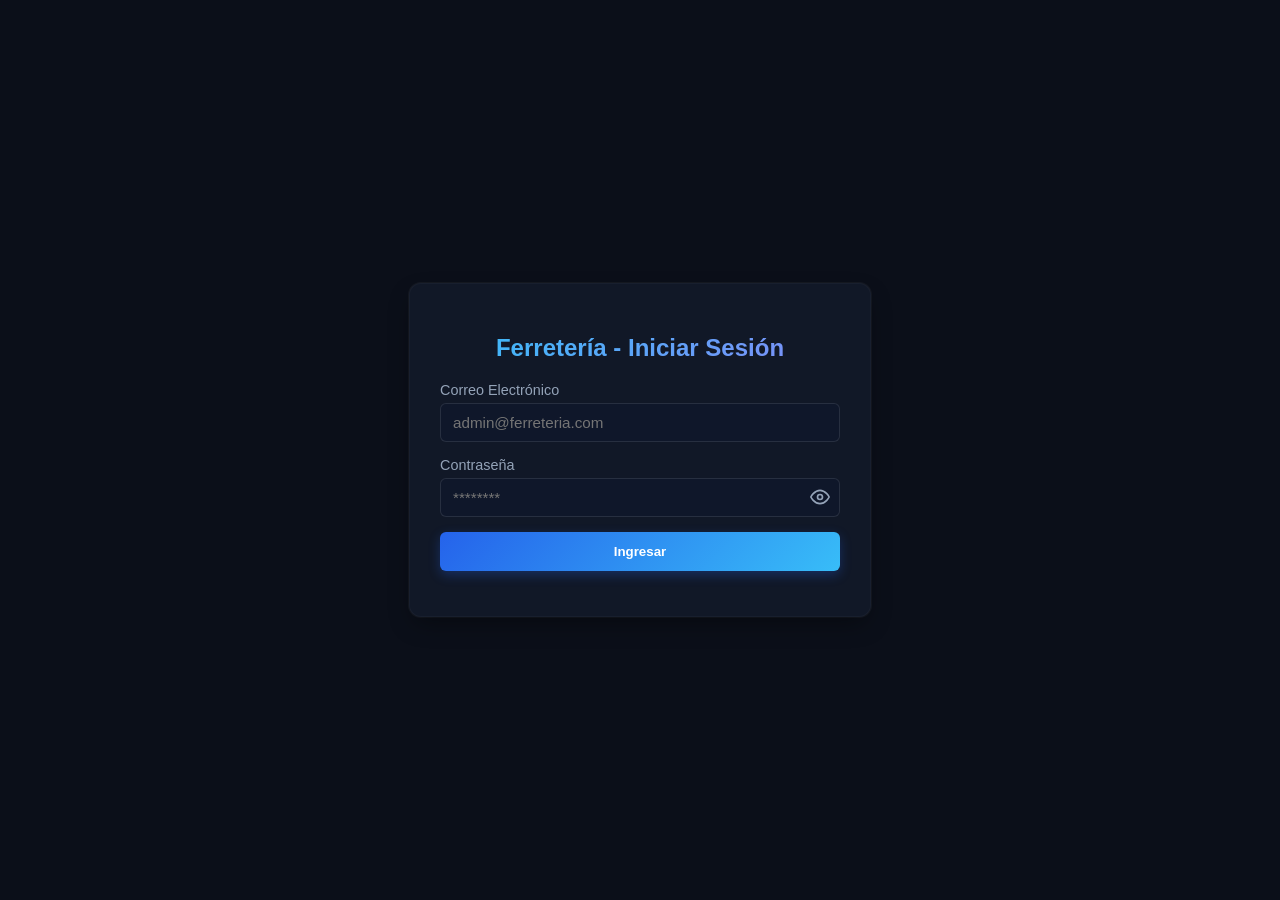
==== index.html @ 15b0e9ba "Actualizacion direccion login" ====
<script>
    // ==========================================
// GUARDIÁN DE SESIÓN (Protección de ruta)
// ==========================================
const usuarioSesion = localStorage.getItem('usuarioLogueado');

if (!usuarioSesion) {
    // Si no existe la sesión, redirige al usuario al login de inmediato
    window.location.href = 'login.html';
}

</script>


<!DOCTYPE html>
<html lang="es">
<head>
    <meta charset="UTF-8">
    <meta name="viewport" content="width=device-width, initial-scale=1.0">
    <title>Ferreteria</title>
    <link rel="stylesheet" href="style.css">
</head>
<body>
    <div class="app-container">
        <aside class="sidebar">
            <div class="sidebar-header">
                <h1>Ferreteria</h1>
            </div>
            <ul class="nav-links">
                <li><a href="#" class="active" data-section="Inicio"> Inicio</a></li>
                <li><a href="#" data-section="inventario"> Inventario</a></li>
                <li><a href="#" data-section="clientes"> Clientes</a></li>
                <li><a href="#" data-section="pos"> Punto de venta (POS)</a></li>
                <li><a href="#" data-section="ventas-dia">Ventas del Día</a></li>
                <li><a href="#" data-section="producto-mas-vendido">Top ventas</a></li>
            </ul>
            <!--   Botón de Cerrar Sesión -->
               <div style="padding: 20px; margin-top: auto;">
                <button type="button" id="btn-cerrar-sesion" style="width: 100%; padding: 11px 15px; background: linear-gradient(135deg, #16a34a, #22c55e); color: white; border-radius: 6px; font-weight: 600; border: none; cursor: pointer; box-shadow: 0 4px 12px rgba(22, 163, 74, 0.3);">Cerrar Sesión</button>
            </div>
        </aside>

        <main class="main-content">
            <header class="topbar">
                <h2 id="section-title">Dashboard</h2>
                <div class="user-profile">
                    <span>Admin Ferreteria</span>
                </div>
            </header>
            <section class="content-body">
                <div class="card">
                    <h3> Bienvenido </h3>
                    <p> Selecciona una opcion del menu para administrar productos, clientes o realizar ventas.</p>
                </div>
            </section>
        </main>
    </div>
    <!-- Script de validación de sesión seguro -->
    <script>
        try {
            // Verificamos directamente si existe la clave en el localStorage
            const usuarioLogueado = localStorage.getItem('usuarioLogueado');
            
            if (!usuarioLogueado) {
                // Si no hay sesión, redirigimos al login de forma limpia
                window.location.href = './login.html';
            }
        } catch (error) {
            console.error("Error al validar la sesión:", error);
            window.location.href = './login.html';
        }
    </script>

    <!-- Script principal de la aplicación -->
    <script src="app.js"></script>
</body>
</html>
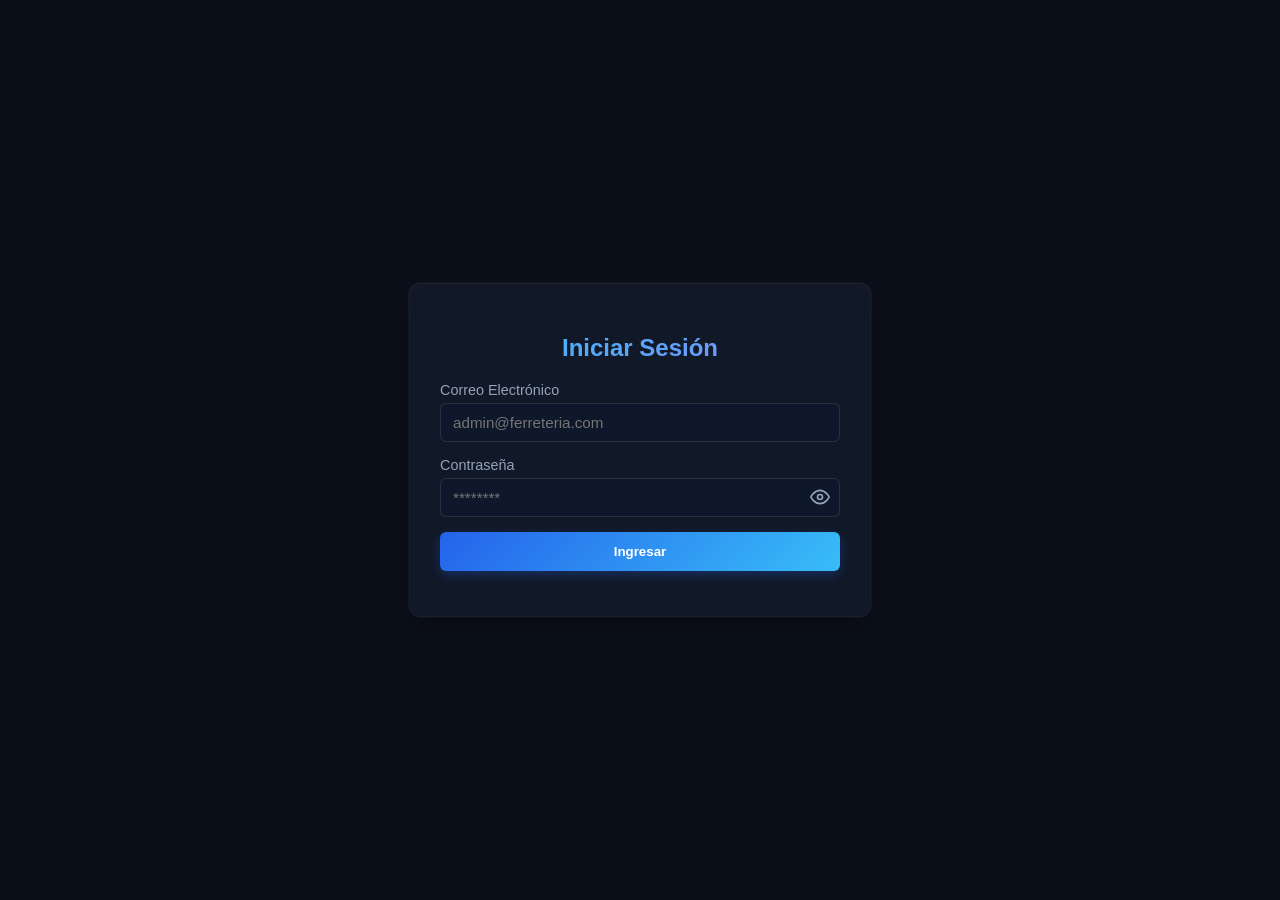
==== commit 36595736: "Diseño responsive para celulares, tablets y escritorio - index.html: el script de sesión estaba ante" ====
--- a/index.html
+++ b/index.html
@@ -1,17 +1,3 @@
-<script>
-    // ==========================================
-// GUARDIÁN DE SESIÓN (Protección de ruta)
-// ==========================================
-const usuarioSesion = localStorage.getItem('usuarioLogueado');
-
-if (!usuarioSesion) {
-    // Si no existe la sesión, redirige al usuario al login de inmediato
-    window.location.href = 'login.html';
-}
-
-</script>
-
-
 <!DOCTYPE html>
 <html lang="es">
 <head>
@@ -19,10 +5,18 @@
     <meta name="viewport" content="width=device-width, initial-scale=1.0">
     <title>Ferreteria</title>
     <link rel="stylesheet" href="style.css">
+    <script>
+        // GUARDIÁN DE SESIÓN (Protección de ruta): sin sesión se redirige al login de inmediato
+        if (!localStorage.getItem('usuarioLogueado')) {
+            window.location.href = 'login.html';
+        }
+    </script>
 </head>
 <body>
     <div class="app-container">
-        <aside class="sidebar">
+        <!-- Fondo oscuro detrás del menú lateral en celulares/tablets -->
+        <div class="sidebar-overlay" id="sidebar-overlay"></div>
+        <aside class="sidebar" id="sidebar">
             <div class="sidebar-header">
                 <h1>Ferreteria</h1>
             </div>
@@ -35,14 +29,17 @@
                 <li><a href="#" data-section="producto-mas-vendido">Top ventas</a></li>
             </ul>
             <!--   Botón de Cerrar Sesión -->
-               <div style="padding: 20px; margin-top: auto;">
+            <div class="sidebar-footer">
                 <button type="button" id="btn-cerrar-sesion" style="width: 100%; padding: 11px 15px; background: linear-gradient(135deg, #16a34a, #22c55e); color: white; border-radius: 6px; font-weight: 600; border: none; cursor: pointer; box-shadow: 0 4px 12px rgba(22, 163, 74, 0.3);">Cerrar Sesión</button>
             </div>
         </aside>
 
         <main class="main-content">
             <header class="topbar">
-                <h2 id="section-title">Dashboard</h2>
+                <div class="topbar-izq">
+                    <button type="button" class="btn-menu" id="btn-menu" aria-label="Abrir menú" aria-controls="sidebar" aria-expanded="false">&#9776;</button>
+                    <h2 id="section-title">Dashboard</h2>
+                </div>
                 <div class="user-profile">
                     <span>Admin Ferreteria</span>
                 </div>
--- a/style.css
+++ b/style.css
@@ -0,0 +1,293 @@
+* {
+    margin: 0;
+    padding: 0;
+    box-sizing: border-box;
+    font-family: 'segoe UI', Tahoma, Geneva, Verdana, sans-serif;
+}
+body {
+    background-color: #0b0f19;
+    color: #f3f4f6;
+}
+.app-container {
+    display: flex;
+    height: 100vh;
+    overflow: hidden;
+}
+.sidebar {
+    width: 260px;
+    background-color: #0f172a;
+    color: #fff;
+    display: flex;
+    flex-direction: column;
+    box-shadow: 4px 0 25px rgba(0, 242, 254, 0.08);
+}
+.sidebar-header {
+    padding: 20px;
+    background-color: #020617;
+    text-align: center;
+    border-bottom: 1px solid rgba(56, 189, 248, 0.1);
+}
+.sidebar-header h2 {
+    font-size: 1.2rem;
+    color: #38bdf8;
+    text-shadow: 0 0 12px rgba(56, 189, 248, 0.4);
+}
+.nav-links {
+    list-style: none;
+    padding: 20px 0;
+}
+.nav-links li a {
+    display: block;
+    padding: 15px 25px;
+    color: #94a3b8;
+    text-decoration: none;
+    font-weight: 500;
+    transition: all 0.35s cubic-bezier(0.4, 0, 0.2, 1);
+    position: relative;
+}
+.nav-links li a:hover,
+.nav-links li a.active {
+    background: linear-gradient(90deg, rgba(56, 189, 248, 0.15), rgba(79, 70, 229, 0.1));
+    color: #38bdf8;
+    border-left: 4px solid #38bdf8;
+    box-shadow: inset 0 0 15px rgba(56, 189, 248, 0.05), 0 4px 15px rgba(0, 0, 0, 0.2);
+    transform: translateX(4px);
+}
+.main-content {
+    flex: 1;
+    display: flex;
+    flex-direction: column;
+    overflow-y: auto;
+}
+.topbar {
+    height: 70px;
+    background-color: #111827;
+    border-bottom: 1px solid rgba(255, 255, 255, 0.06);
+    display: flex;
+    justify-content: space-between;
+    align-items: center;
+    padding: 0 30px;
+    box-shadow: 0 4px 20px rgba(0, 0, 0, 0.2);
+}
+.topbar h2 {
+    font-size: 1.4rem;
+    color: #f8fafc;
+    background: linear-gradient(135deg, #38bdf8, #818cf8);
+    -webkit-background-clip: text;
+    -webkit-text-fill-color: transparent;
+}
+.user-profile {
+    font-weight: 600;
+    color: #38bdf8;
+    text-shadow: 0 0 10px rgba(56, 189, 248, 0.2);
+}
+.content-body {
+    padding: 30px;
+}
+.card {
+    background-color: #111827;
+    padding: 25px;
+    border-radius: 12px;
+    box-shadow: 0 10px 25px -5px rgba(0, 0, 0, 0.4), 0 0 1px 1px rgba(255, 255, 255, 0.05);
+    border: 1px solid rgba(255, 255, 255, 0.03);
+    transition: transform 0.3s ease, box-shadow 0.3s ease;
+}
+.card:hover {
+    transform: translateY(-2px);
+    box-shadow: 0 15px 30px -5px rgba(56, 189, 248, 0.15), 0 0 1px 1px rgba(56, 189, 248, 0.2);
+}
+.card h3 {
+    margin-bottom: 10px;
+    color: #f8fafc;
+}
+/* =========================================================
+   RESPONSIVE: celulares, tablets y escritorio
+   ========================================================= */
+html {
+    -webkit-text-size-adjust: 100%;
+}
+.app-container {
+    height: 100vh;
+    height: 100dvh; /* altura real en celulares (sin la barra del navegador) */
+}
+.sidebar {
+    flex-shrink: 0;
+    overflow-y: auto;
+}
+.sidebar-footer {
+    padding: 20px;
+    margin-top: auto;
+}
+.main-content {
+    min-width: 0; /* permite que tablas/formularios se ajusten en lugar de empujar el layout */
+}
+.topbar-izq {
+    display: flex;
+    align-items: center;
+    gap: 12px;
+    min-width: 0;
+}
+.topbar h2 {
+    white-space: nowrap;
+    overflow: hidden;
+    text-overflow: ellipsis;
+}
+
+/* Botón hamburguesa y fondo del cajón: ocultos en escritorio */
+.btn-menu {
+    display: none;
+    background: rgba(56, 189, 248, 0.1);
+    border: 1px solid rgba(56, 189, 248, 0.3);
+    color: #38bdf8;
+    font-size: 1.4rem;
+    line-height: 1;
+    width: 42px;
+    height: 42px;
+    border-radius: 8px;
+    cursor: pointer;
+    flex-shrink: 0;
+}
+.sidebar-overlay {
+    display: none;
+}
+
+/* Rejillas de secciones */
+.grid-pos {
+    display: grid;
+    grid-template-columns: minmax(0, 2fr) minmax(0, 1fr);
+    gap: 20px;
+}
+.grid-2 {
+    display: grid;
+    grid-template-columns: repeat(2, minmax(0, 1fr));
+    gap: 20px;
+}
+.grid-pos > *,
+.grid-2 > * {
+    min-width: 0;
+}
+
+/* Tablas: desplazamiento horizontal dentro de su tarjeta, nunca desbordan la página */
+.tabla-responsive {
+    width: 100%;
+    overflow-x: auto;
+    -webkit-overflow-scrolling: touch;
+}
+.tabla-responsive table {
+    min-width: 640px;
+}
+.tabla-responsive th {
+    white-space: nowrap;
+}
+.tabla-responsive td button {
+    white-space: nowrap;
+    margin: 2px;
+}
+
+/* Medios e inputs nunca más anchos que su contenedor */
+img, input, select, textarea, button {
+    max-width: 100%;
+}
+summary {
+    flex-wrap: wrap;
+    gap: 6px;
+}
+
+/* ---------- Tablets y celulares: menú lateral tipo cajón ---------- */
+@media (max-width: 900px) {
+    .btn-menu {
+        display: inline-flex;
+        align-items: center;
+        justify-content: center;
+    }
+    .sidebar {
+        position: fixed;
+        top: 0;
+        left: 0;
+        bottom: 0;
+        width: min(280px, 82vw);
+        z-index: 1000;
+        transform: translateX(-100%);
+        transition: transform 0.3s ease;
+    }
+    .menu-abierto .sidebar {
+        transform: translateX(0);
+    }
+    .sidebar-overlay {
+        display: block;
+        position: fixed;
+        inset: 0;
+        background: rgba(2, 6, 23, 0.6);
+        z-index: 999;
+        opacity: 0;
+        pointer-events: none;
+        transition: opacity 0.3s ease;
+    }
+    .menu-abierto .sidebar-overlay {
+        opacity: 1;
+        pointer-events: auto;
+    }
+    .nav-links li a:hover,
+    .nav-links li a.active {
+        transform: none;
+    }
+
+    .topbar {
+        padding: 0 16px;
+        position: sticky;
+        top: 0;
+        z-index: 10;
+    }
+    .content-body {
+        padding: 20px 16px;
+    }
+    .grid-pos {
+        grid-template-columns: minmax(0, 1fr);
+    }
+}
+
+/* ---------- Celulares ---------- */
+@media (max-width: 600px) {
+    .topbar {
+        height: 60px;
+    }
+    .topbar h2 {
+        font-size: 1.1rem;
+    }
+    .user-profile {
+        display: none;
+    }
+    .content-body {
+        padding: 14px 10px;
+    }
+    .card {
+        padding: 16px;
+    }
+    .card:hover {
+        transform: none;
+    }
+    .grid-2 {
+        grid-template-columns: minmax(0, 1fr);
+    }
+    /* Formularios de inventario/clientes: un campo por fila (los estilos en línea fijan min-width) */
+    .content-body form[style*="flex-wrap"] > * {
+        flex: 1 1 100% !important;
+        min-width: 0 !important;
+        width: 100%;
+    }
+    /* Inputs a 16px evitan el zoom automático de iOS al enfocarlos */
+    .content-body input,
+    .content-body select,
+    .content-body textarea {
+        font-size: 16px;
+    }
+    .fila-agregar-producto > div {
+        flex-basis: 100% !important;
+    }
+    .fila-agregar-producto > input[type="number"] {
+        flex: 0 0 90px;
+    }
+    .fila-agregar-producto > button {
+        flex: 1;
+    }
+}
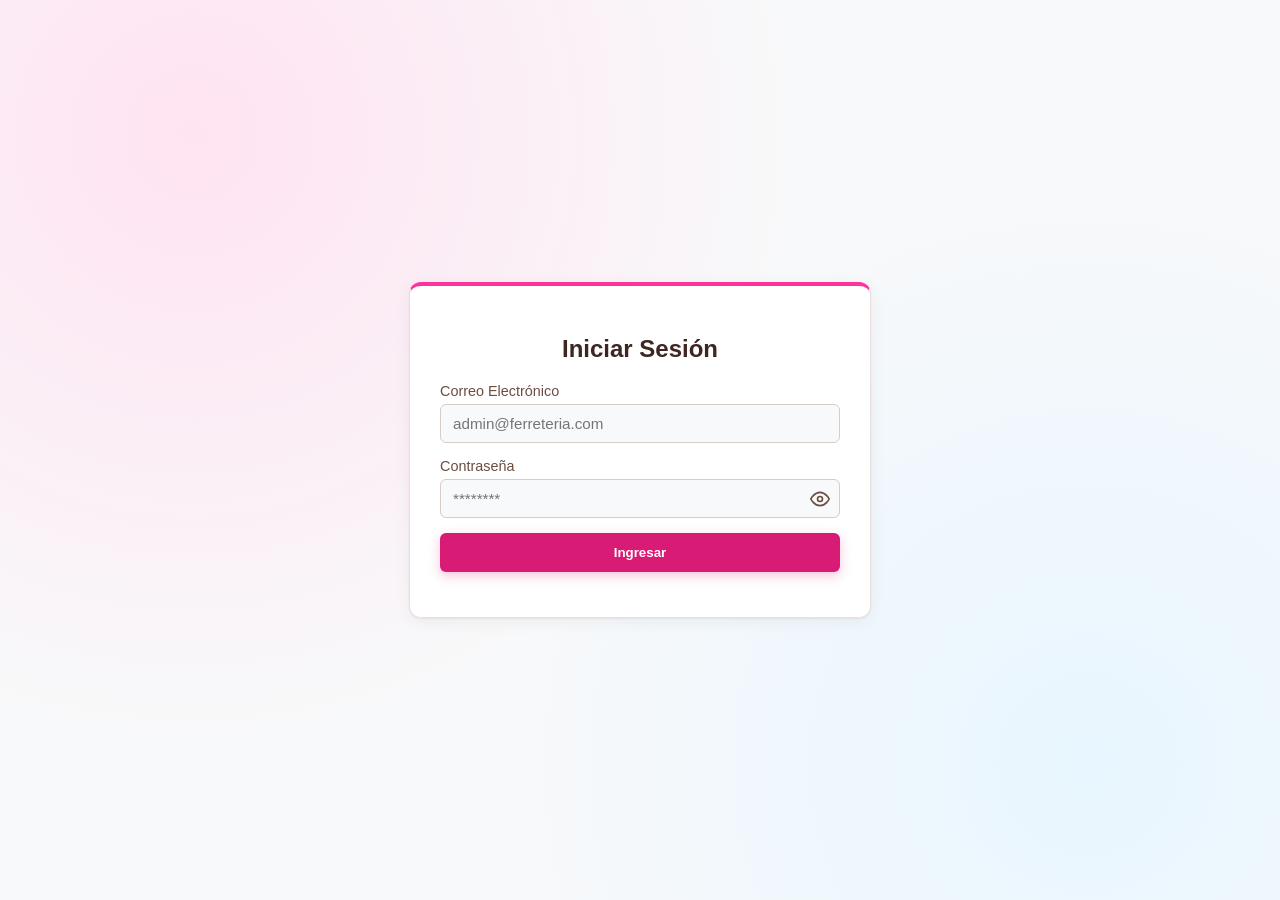
==== commit db4d573a: "Nueva paleta de colores: rosa neón, azul cielo, amarillo y chocolate - colores.css (nuevo): variable" ====
--- a/index.html
+++ b/index.html
@@ -4,6 +4,7 @@
     <meta charset="UTF-8">
     <meta name="viewport" content="width=device-width, initial-scale=1.0">
     <title>Ferreteria</title>
+    <link rel="stylesheet" href="colores.css">
     <link rel="stylesheet" href="style.css">
     <script>
         // GUARDIÁN DE SESIÓN (Protección de ruta): sin sesión se redirige al login de inmediato
@@ -30,7 +31,7 @@
             </ul>
             <!--   Botón de Cerrar Sesión -->
             <div class="sidebar-footer">
-                <button type="button" id="btn-cerrar-sesion" style="width: 100%; padding: 11px 15px; background: linear-gradient(135deg, #16a34a, #22c55e); color: white; border-radius: 6px; font-weight: 600; border: none; cursor: pointer; box-shadow: 0 4px 12px rgba(22, 163, 74, 0.3);">Cerrar Sesión</button>
+                <button type="button" id="btn-cerrar-sesion" class="btn-cerrar-sesion">Cerrar Sesión</button>
             </div>
         </aside>
 
--- a/colores.css
+++ b/colores.css
@@ -0,0 +1,46 @@
+/* =========================================================
+   PALETA DE COLORES (identidad visual)
+   Se carga antes de style.css (index.html) y en login.html.
+   Contrastes WCAG verificados sobre blanco/#F8F9FA:
+     chocolate 13.8:1 · texto suave 7.6:1 · rosa texto 5.9:1
+     blanco sobre rosa botón 4.85:1 (AA) · blanco sobre #FF3399 solo 3.4:1,
+     por eso #FF3399 se usa en acentos/bordes y el relleno de botones es un tono más profundo.
+   ========================================================= */
+:root {
+    /* Marca */
+    --color-primario: #FF3399;          /* Rosa neón: acentos, bordes, menú activo */
+    --color-primario-boton: #D81B74;    /* Relleno de botones principales (texto blanco AA) */
+    --color-primario-hover: #AD1457;
+    --color-primario-texto: #C2185B;    /* Rosa para textos/enlaces sobre blanco */
+    --color-primario-suave: #FFE3F1;    /* Fondos tenues, filas al pasar el mouse */
+
+    --color-secundario: #AEE2FF;        /* Azul cielo pastel: botones secundarios, encabezados de tabla */
+    --color-secundario-hover: #8DD3FA;
+    --color-secundario-fuerte: #3FA7DE; /* Indicadores/bordes visibles sobre blanco */
+    --color-secundario-suave: #E8F6FF;
+
+    --color-acento: #FFC107;            /* Amarillo brillante: avisos, destacados */
+    --color-acento-suave: #FFF6D6;
+
+    /* Texto */
+    --color-texto: #3E2723;             /* Marrón chocolate: títulos y texto principal */
+    --color-texto-suave: #6D4C41;       /* Etiquetas y textos secundarios */
+    --color-texto-invertido: #FFFFFF;
+
+    /* Superficies */
+    --color-fondo: #F8F9FA;             /* Fondo general, inputs */
+    --color-superficie: #FFFFFF;        /* Tarjetas, barra superior, menú */
+    --color-borde: #E9E1DE;
+    --color-borde-fuerte: #D7CCC8;
+
+    /* Estados */
+    --color-exito: #2E7D32;
+    --color-exito-suave: #E8F5E9;
+    --color-peligro: #C62828;
+    --color-advertencia-texto: #8A5A00;
+
+    /* Sombras */
+    --sombra-tarjeta: 0 1px 2px rgba(62, 39, 35, 0.06), 0 4px 16px rgba(62, 39, 35, 0.06);
+    --sombra-tarjeta-hover: 0 2px 4px rgba(62, 39, 35, 0.08), 0 10px 24px rgba(255, 51, 153, 0.12);
+    --sombra-boton: 0 4px 12px rgba(216, 27, 116, 0.25);
+}
--- a/style.css
+++ b/style.css
@@ -1,12 +1,16 @@
+/* Los colores se definen en colores.css (variables --color-*) */
 * {
     margin: 0;
     padding: 0;
     box-sizing: border-box;
-    font-family: 'segoe UI', Tahoma, Geneva, Verdana, sans-serif;
+    font-family: 'Segoe UI', Tahoma, Geneva, Verdana, sans-serif;
 }
 body {
-    background-color: #0b0f19;
-    color: #f3f4f6;
+    background-color: var(--color-fondo);
+    color: var(--color-texto);
+}
+h1, h2, h3, h4 {
+    color: var(--color-texto);
 }
 .app-container {
     display: flex;
@@ -15,43 +19,48 @@
 }
 .sidebar {
     width: 260px;
-    background-color: #0f172a;
-    color: #fff;
+    background-color: var(--color-superficie);
+    color: var(--color-texto);
     display: flex;
     flex-direction: column;
-    box-shadow: 4px 0 25px rgba(0, 242, 254, 0.08);
+    border-right: 1px solid var(--color-borde);
+    box-shadow: 2px 0 12px rgba(62, 39, 35, 0.04);
 }
 .sidebar-header {
     padding: 20px;
-    background-color: #020617;
+    background-color: var(--color-superficie);
     text-align: center;
-    border-bottom: 1px solid rgba(56, 189, 248, 0.1);
-}
-.sidebar-header h2 {
-    font-size: 1.2rem;
-    color: #38bdf8;
-    text-shadow: 0 0 12px rgba(56, 189, 248, 0.4);
+    border-bottom: 3px solid var(--color-primario);
+}
+.sidebar-header h1 {
+    font-size: 1.6rem;
+    color: var(--color-texto);
+    letter-spacing: 0.5px;
 }
 .nav-links {
     list-style: none;
-    padding: 20px 0;
+    padding: 16px 0;
 }
 .nav-links li a {
     display: block;
-    padding: 15px 25px;
-    color: #94a3b8;
+    padding: 14px 25px;
+    color: var(--color-texto-suave);
     text-decoration: none;
     font-weight: 500;
-    transition: all 0.35s cubic-bezier(0.4, 0, 0.2, 1);
+    border-left: 4px solid transparent;
+    transition: all 0.25s ease;
     position: relative;
 }
-.nav-links li a:hover,
+.nav-links li a:hover {
+    background: var(--color-secundario-suave);
+    color: var(--color-texto);
+    transform: translateX(4px);
+}
 .nav-links li a.active {
-    background: linear-gradient(90deg, rgba(56, 189, 248, 0.15), rgba(79, 70, 229, 0.1));
-    color: #38bdf8;
-    border-left: 4px solid #38bdf8;
-    box-shadow: inset 0 0 15px rgba(56, 189, 248, 0.05), 0 4px 15px rgba(0, 0, 0, 0.2);
-    transform: translateX(4px);
+    background: var(--color-primario-suave);
+    color: var(--color-primario-texto);
+    border-left-color: var(--color-primario);
+    font-weight: 600;
 }
 .main-content {
     flex: 1;
@@ -61,45 +70,111 @@
 }
 .topbar {
     height: 70px;
-    background-color: #111827;
-    border-bottom: 1px solid rgba(255, 255, 255, 0.06);
+    background-color: var(--color-superficie);
+    border-bottom: 1px solid var(--color-borde);
     display: flex;
     justify-content: space-between;
     align-items: center;
     padding: 0 30px;
-    box-shadow: 0 4px 20px rgba(0, 0, 0, 0.2);
+    box-shadow: 0 2px 10px rgba(62, 39, 35, 0.04);
 }
 .topbar h2 {
     font-size: 1.4rem;
-    color: #f8fafc;
-    background: linear-gradient(135deg, #38bdf8, #818cf8);
-    -webkit-background-clip: text;
-    -webkit-text-fill-color: transparent;
+    color: var(--color-texto);
 }
 .user-profile {
     font-weight: 600;
-    color: #38bdf8;
-    text-shadow: 0 0 10px rgba(56, 189, 248, 0.2);
+    color: var(--color-texto-suave);
+    padding: 6px 14px;
+    border-radius: 999px;
+    background: var(--color-secundario-suave);
+    border: 1px solid var(--color-secundario);
 }
 .content-body {
     padding: 30px;
 }
 .card {
-    background-color: #111827;
+    background-color: var(--color-superficie);
     padding: 25px;
     border-radius: 12px;
-    box-shadow: 0 10px 25px -5px rgba(0, 0, 0, 0.4), 0 0 1px 1px rgba(255, 255, 255, 0.05);
-    border: 1px solid rgba(255, 255, 255, 0.03);
+    box-shadow: var(--sombra-tarjeta);
+    border: 1px solid var(--color-borde);
     transition: transform 0.3s ease, box-shadow 0.3s ease;
 }
 .card:hover {
     transform: translateY(-2px);
-    box-shadow: 0 15px 30px -5px rgba(56, 189, 248, 0.15), 0 0 1px 1px rgba(56, 189, 248, 0.2);
+    box-shadow: var(--sombra-tarjeta-hover);
 }
 .card h3 {
     margin-bottom: 10px;
-    color: #f8fafc;
-}
+    color: var(--color-texto);
+}
+.card p {
+    color: var(--color-texto-suave);
+}
+
+/* Formularios: foco visible con el rosa de marca */
+.content-body input,
+.content-body select,
+.content-body textarea {
+    color: var(--color-texto);
+}
+.content-body input::placeholder,
+.content-body textarea::placeholder {
+    color: #A1887F;
+}
+.content-body input:focus,
+.content-body select:focus,
+.content-body textarea:focus {
+    border-color: var(--color-primario) !important;
+    box-shadow: 0 0 0 3px var(--color-primario-suave);
+}
+
+/* Botones: respuesta visual uniforme al pasar el mouse y al enfocar con teclado */
+.content-body button,
+.sidebar button {
+    transition: filter 0.2s ease, transform 0.2s ease, box-shadow 0.2s ease;
+}
+.content-body button:hover:not(:disabled),
+.sidebar button:hover:not(:disabled) {
+    filter: brightness(0.92);
+}
+.content-body button:focus-visible,
+.sidebar button:focus-visible {
+    outline: 3px solid var(--color-primario);
+    outline-offset: 2px;
+}
+button:disabled {
+    opacity: 0.6;
+    cursor: not-allowed !important;
+}
+
+/* Tablas: filas con separación suave y resaltado al pasar el mouse */
+.content-body table td {
+    color: var(--color-texto);
+}
+.content-body tbody tr:hover {
+    background-color: var(--color-primario-suave);
+}
+details summary:hover {
+    background: var(--color-secundario-suave) !important;
+}
+
+/* Botón de cerrar sesión (menú lateral) */
+.btn-cerrar-sesion {
+    width: 100%;
+    padding: 11px 15px;
+    background: var(--color-superficie);
+    color: var(--color-primario-texto);
+    border: 2px solid var(--color-primario);
+    border-radius: 6px;
+    font-weight: 600;
+    cursor: pointer;
+}
+.btn-cerrar-sesion:hover {
+    background: var(--color-primario-suave);
+}
+
 /* =========================================================
    RESPONSIVE: celulares, tablets y escritorio
    ========================================================= */
@@ -136,9 +211,9 @@
 /* Botón hamburguesa y fondo del cajón: ocultos en escritorio */
 .btn-menu {
     display: none;
-    background: rgba(56, 189, 248, 0.1);
-    border: 1px solid rgba(56, 189, 248, 0.3);
-    color: #38bdf8;
+    background: var(--color-secundario-suave);
+    border: 1px solid var(--color-secundario);
+    color: var(--color-texto);
     font-size: 1.4rem;
     line-height: 1;
     width: 42px;
@@ -217,7 +292,7 @@
         display: block;
         position: fixed;
         inset: 0;
-        background: rgba(2, 6, 23, 0.6);
+        background: rgba(62, 39, 35, 0.45);
         z-index: 999;
         opacity: 0;
         pointer-events: none;
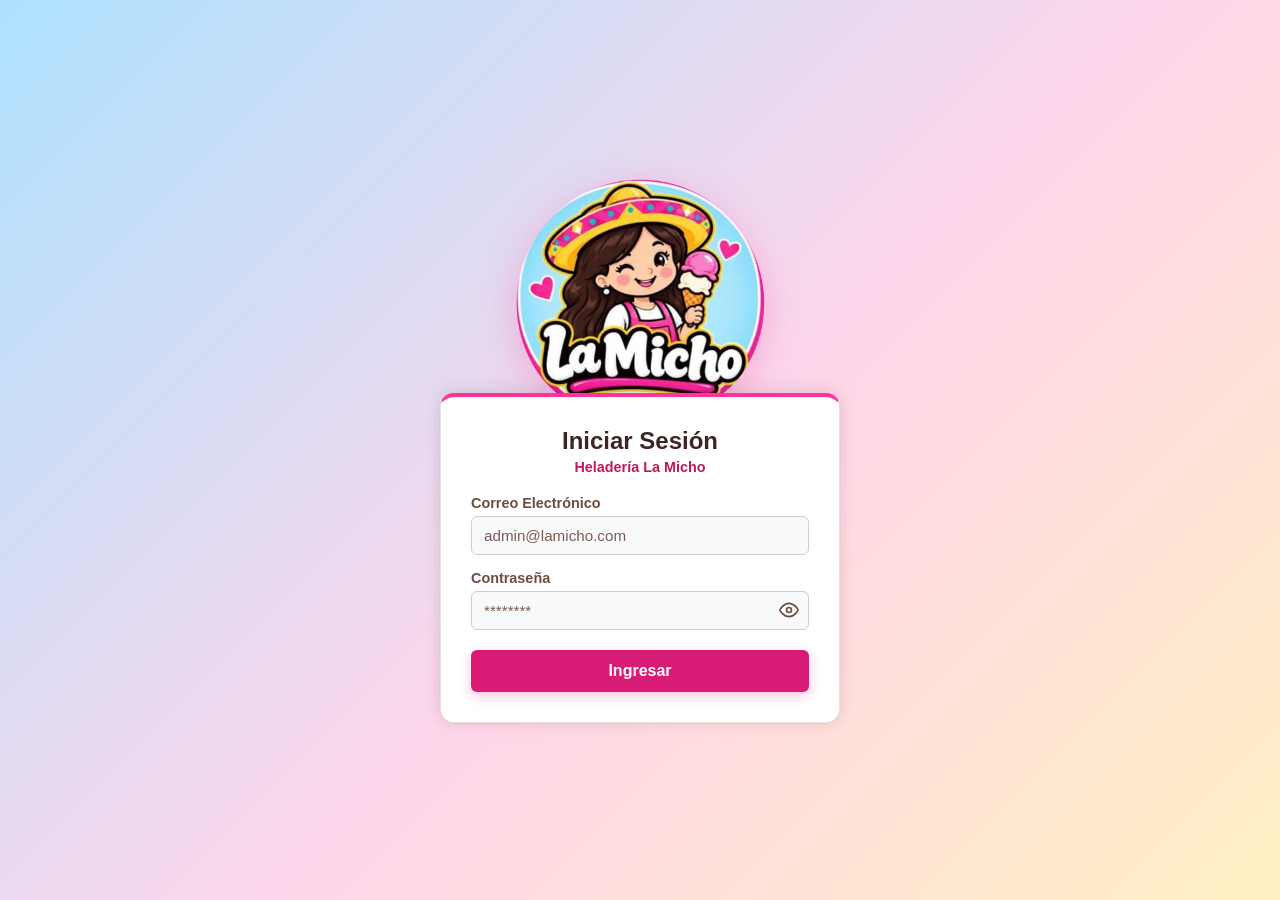
==== commit 708bce73: "Nombre modificado" ====
--- a/index.html
+++ b/index.html
@@ -3,13 +3,15 @@
 <head>
     <meta charset="UTF-8">
     <meta name="viewport" content="width=device-width, initial-scale=1.0">
-    <title>Ferreteria</title>
+    <title>La micho</title>
     <link rel="stylesheet" href="colores.css">
     <link rel="stylesheet" href="style.css">
+    <script src="sesion.js"></script>
     <script>
-        // GUARDIÁN DE SESIÓN (Protección de ruta): sin sesión se redirige al login de inmediato
-        if (!localStorage.getItem('usuarioLogueado')) {
-            window.location.href = 'login.html';
+        // GUARDIÁN DE SESIÓN: antes de dibujar nada. Con sesión válida (aunque se recargue con F5)
+        // se queda en el panel; sin sesión o vencida, al login (replace evita volver con "Atrás").
+        if (!Sesion.obtener()) {
+            window.location.replace('login.html');
         }
     </script>
 </head>
@@ -53,22 +55,6 @@
             </section>
         </main>
     </div>
-    <!-- Script de validación de sesión seguro -->
-    <script>
-        try {
-            // Verificamos directamente si existe la clave en el localStorage
-            const usuarioLogueado = localStorage.getItem('usuarioLogueado');
-            
-            if (!usuarioLogueado) {
-                // Si no hay sesión, redirigimos al login de forma limpia
-                window.location.href = './login.html';
-            }
-        } catch (error) {
-            console.error("Error al validar la sesión:", error);
-            window.location.href = './login.html';
-        }
-    </script>
-
     <!-- Script principal de la aplicación -->
     <script src="app.js"></script>
 </body>
--- a/colores.css
+++ b/colores.css
@@ -26,6 +26,7 @@
     --color-texto: #3E2723;             /* Marrón chocolate: títulos y texto principal */
     --color-texto-suave: #6D4C41;       /* Etiquetas y textos secundarios */
     --color-texto-invertido: #FFFFFF;
+    --color-texto-placeholder: #7B5B52; /* Marcadores de posición en inputs (5.6:1 sobre #F8F9FA) */
 
     /* Superficies */
     --color-fondo: #F8F9FA;             /* Fondo general, inputs */
@@ -39,8 +40,11 @@
     --color-peligro: #C62828;
     --color-advertencia-texto: #8A5A00;
 
+    --fondo-login: linear-gradient(135deg, #AEE2FF 0%, #FFD6EA 55%, #FFF0C2 100%);
+
     /* Sombras */
     --sombra-tarjeta: 0 1px 2px rgba(62, 39, 35, 0.06), 0 4px 16px rgba(62, 39, 35, 0.06);
     --sombra-tarjeta-hover: 0 2px 4px rgba(62, 39, 35, 0.08), 0 10px 24px rgba(255, 51, 153, 0.12);
     --sombra-boton: 0 4px 12px rgba(216, 27, 116, 0.25);
+    --sombra-logo: 0 10px 18px rgba(255, 51, 153, 0.28); /* Logo de La Micho en el login */
 }
--- a/style.css
+++ b/style.css
@@ -366,3 +366,213 @@
         flex: 1;
     }
 }
+
+/* =========================================================
+   PANTALLA DE LOGIN (login.html → <body class="pagina-login">)
+   El logo de La Micho va detrás de la tarjeta (z-index menor),
+   estático y centrado sobre su borde superior en todos los tamaños.
+   Solo el borde inferior del logo queda tapado: el letrero
+   "La Micho" siempre se ve completo y nunca cubre el formulario.
+   ========================================================= */
+.pagina-login {
+    --logo-size: clamp(150px, 44vw, 210px);
+    /* Azul cielo → rosa → amarillo: más saturado para que la tarjeta blanca y el logo resalten */
+    background: var(--fondo-login);
+    background-attachment: fixed;
+    display: flex;
+    justify-content: center;
+    align-items: center;
+    min-height: 100vh;
+    min-height: 100dvh;
+    padding: 16px;
+    color: var(--color-texto);
+    overflow-x: hidden;
+}
+
+.login-escena {
+    position: relative;
+    width: 100%;
+    max-width: 400px;
+    /* Reserva el alto del logo menos la franja que se esconde tras la tarjeta */
+    padding-top: calc(var(--logo-size) * 0.86);
+}
+
+.login-logo {
+    position: absolute;
+    top: 0;
+    left: 50%;
+    z-index: 0;
+    width: var(--logo-size);
+    height: auto;
+    border-radius: 50%;
+    filter: drop-shadow(var(--sombra-logo));
+    transform: translateX(-50%);
+    pointer-events: none;
+    user-select: none;
+}
+
+.login-card {
+    position: relative;
+    z-index: 1;
+    background-color: var(--color-superficie);
+    padding: 30px;
+    border-radius: 14px;
+    box-shadow: var(--sombra-tarjeta), 0 -6px 18px rgba(62, 39, 35, 0.08);
+    border: 1px solid var(--color-borde);
+    border-top: 4px solid var(--color-primario);
+    width: 100%;
+}
+
+.login-card h2 {
+    color: var(--color-texto);
+    text-align: center;
+    font-size: 1.5rem;
+}
+
+.login-subtitulo {
+    text-align: center;
+    color: var(--color-primario-texto);
+    font-weight: 600;
+    font-size: 0.9rem;
+    margin: 4px 0 20px;
+}
+
+.form-group {
+    margin-bottom: 15px;
+}
+
+.form-group label {
+    display: block;
+    margin-bottom: 5px;
+    color: var(--color-texto-suave);
+    font-weight: 600;
+    font-size: 0.9rem;
+}
+
+.form-group input {
+    width: 100%;
+    padding: 10px 12px;
+    background-color: var(--color-fondo);
+    border: 1px solid var(--color-borde-fuerte);
+    border-radius: 6px;
+    color: var(--color-texto);
+    font-size: 0.95rem;
+    transition: border-color 0.2s ease, box-shadow 0.2s ease;
+}
+
+.form-group input::placeholder {
+    color: var(--color-texto-placeholder);
+}
+
+.form-group input:focus {
+    outline: none;
+    border-color: var(--color-primario);
+    box-shadow: 0 0 0 3px var(--color-primario-suave);
+}
+
+/* Contenedor relativo para el input de contraseña y el botón del icono */
+.password-container {
+    position: relative;
+    display: flex;
+    align-items: center;
+}
+
+.password-container input {
+    padding-right: 40px; /* Espacio para que el texto no quede debajo del icono */
+}
+
+.btn-toggle-password {
+    position: absolute;
+    right: 10px;
+    background: none;
+    border: none;
+    cursor: pointer;
+    color: var(--color-texto-suave);
+    display: flex;
+    align-items: center;
+    justify-content: center;
+    padding: 0;
+    transition: color 0.2s ease;
+}
+
+.btn-toggle-password:hover {
+    color: var(--color-primario-texto);
+}
+
+.btn-action {
+    width: 100%;
+    margin-top: 5px;
+    padding: 12px;
+    background: var(--color-primario-boton);
+    color: var(--color-texto-invertido);
+    border: none;
+    border-radius: 6px;
+    font-weight: 600;
+    font-size: 1rem;
+    cursor: pointer;
+    transition: all 0.2s ease;
+    box-shadow: var(--sombra-boton);
+}
+
+.btn-action:hover {
+    background: var(--color-primario-hover);
+    box-shadow: 0 6px 16px rgba(216, 27, 116, 0.35);
+    transform: translateY(-1px);
+}
+
+.btn-action:focus-visible {
+    outline: 3px solid var(--color-acento);
+    outline-offset: 2px;
+}
+
+.msg {
+    text-align: center;
+    margin-top: 15px;
+    font-size: 0.9rem;
+    color: var(--color-texto-suave);
+}
+
+#error-msg {
+    color: var(--color-peligro);
+}
+
+#error-msg:empty {
+    display: none;
+}
+
+/* Celulares: inputs a 16px para evitar el zoom de iOS */
+@media (max-width: 600px) {
+    .login-card {
+        padding: 24px 20px;
+    }
+    .form-group input {
+        font-size: 16px;
+    }
+}
+
+/* Tablets */
+@media (min-width: 601px) {
+    .pagina-login {
+        --logo-size: 230px;
+    }
+}
+
+/* Escritorio: logo un poco más grande, igual de centrado */
+@media (min-width: 900px) and (min-height: 640px) {
+    .pagina-login {
+        --logo-size: 250px;
+    }
+}
+
+/* Celular/tablet en horizontal (poca altura): logo más pequeño para que quepa el formulario */
+@media (max-height: 560px) and (orientation: landscape) {
+    .pagina-login {
+        --logo-size: min(130px, 34vh);
+    }
+    .login-card {
+        padding: 18px 22px;
+    }
+    .login-subtitulo {
+        margin-bottom: 12px;
+    }
+}
